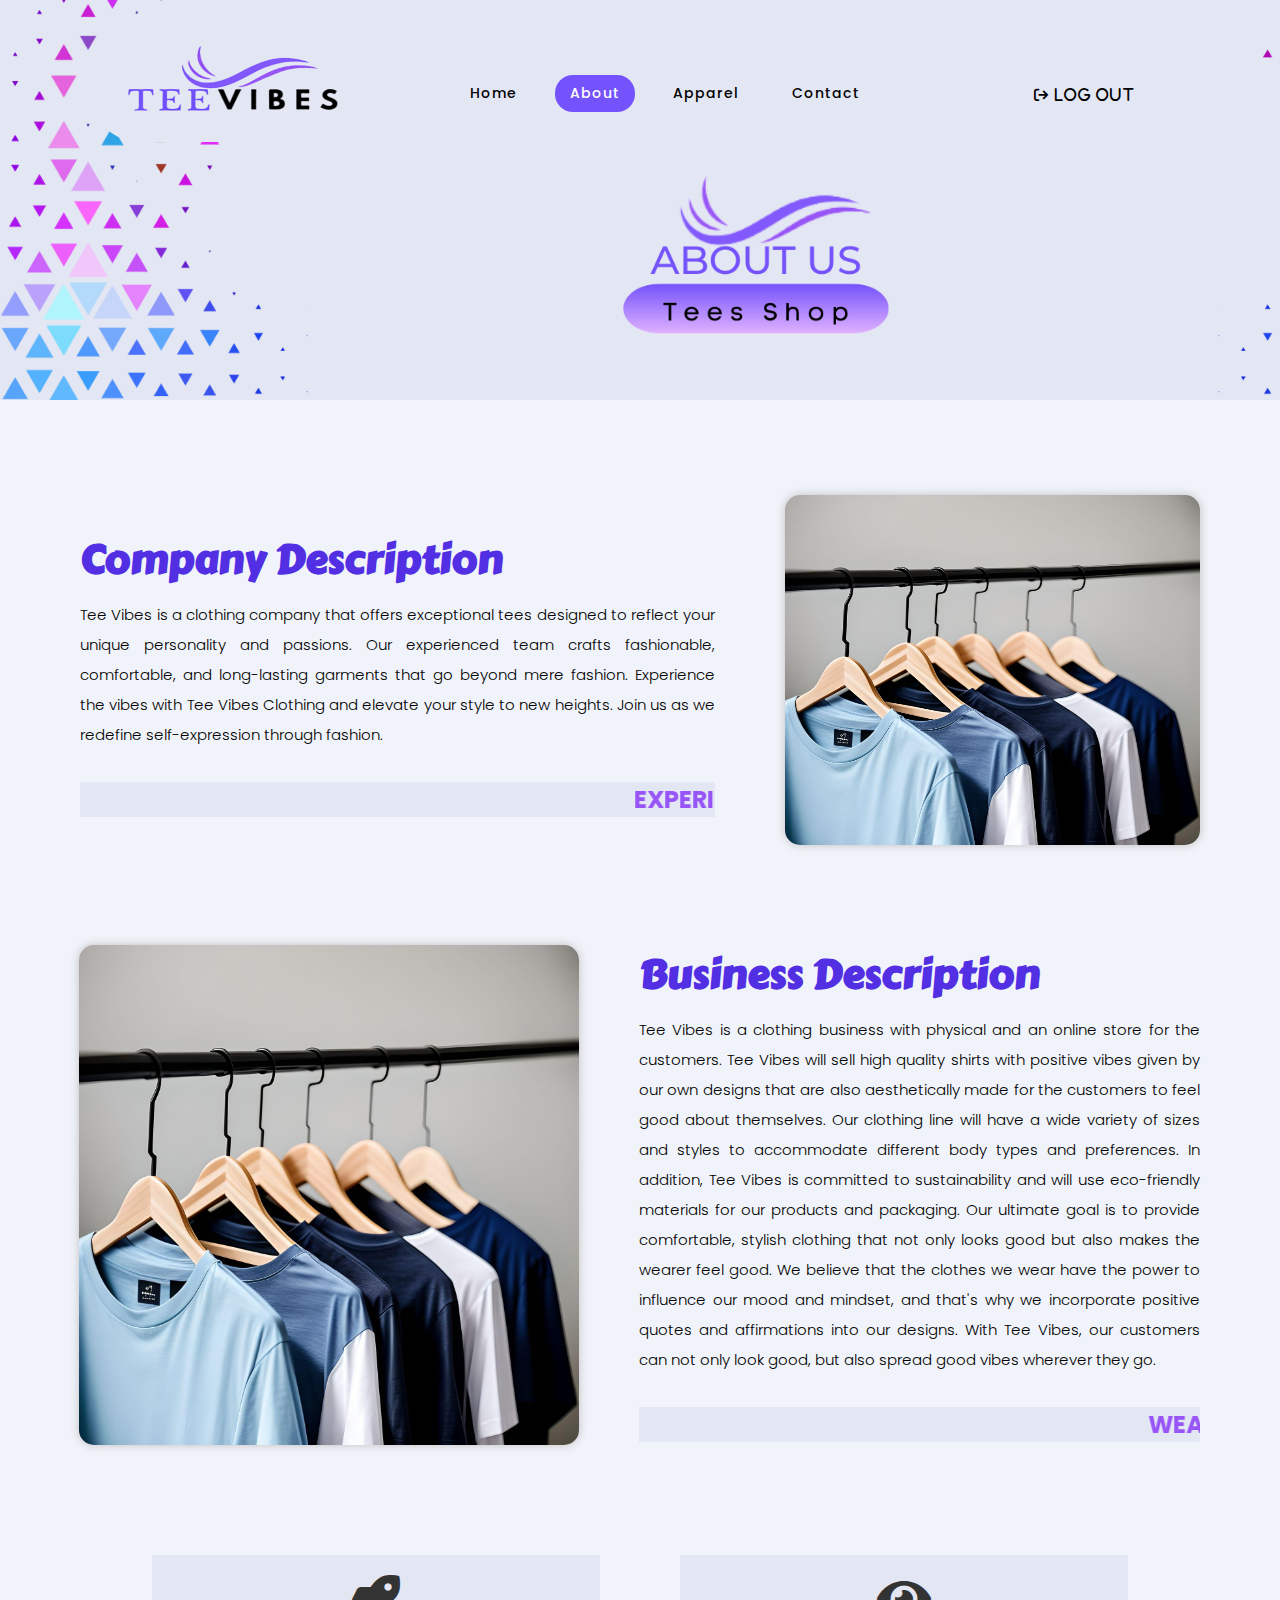
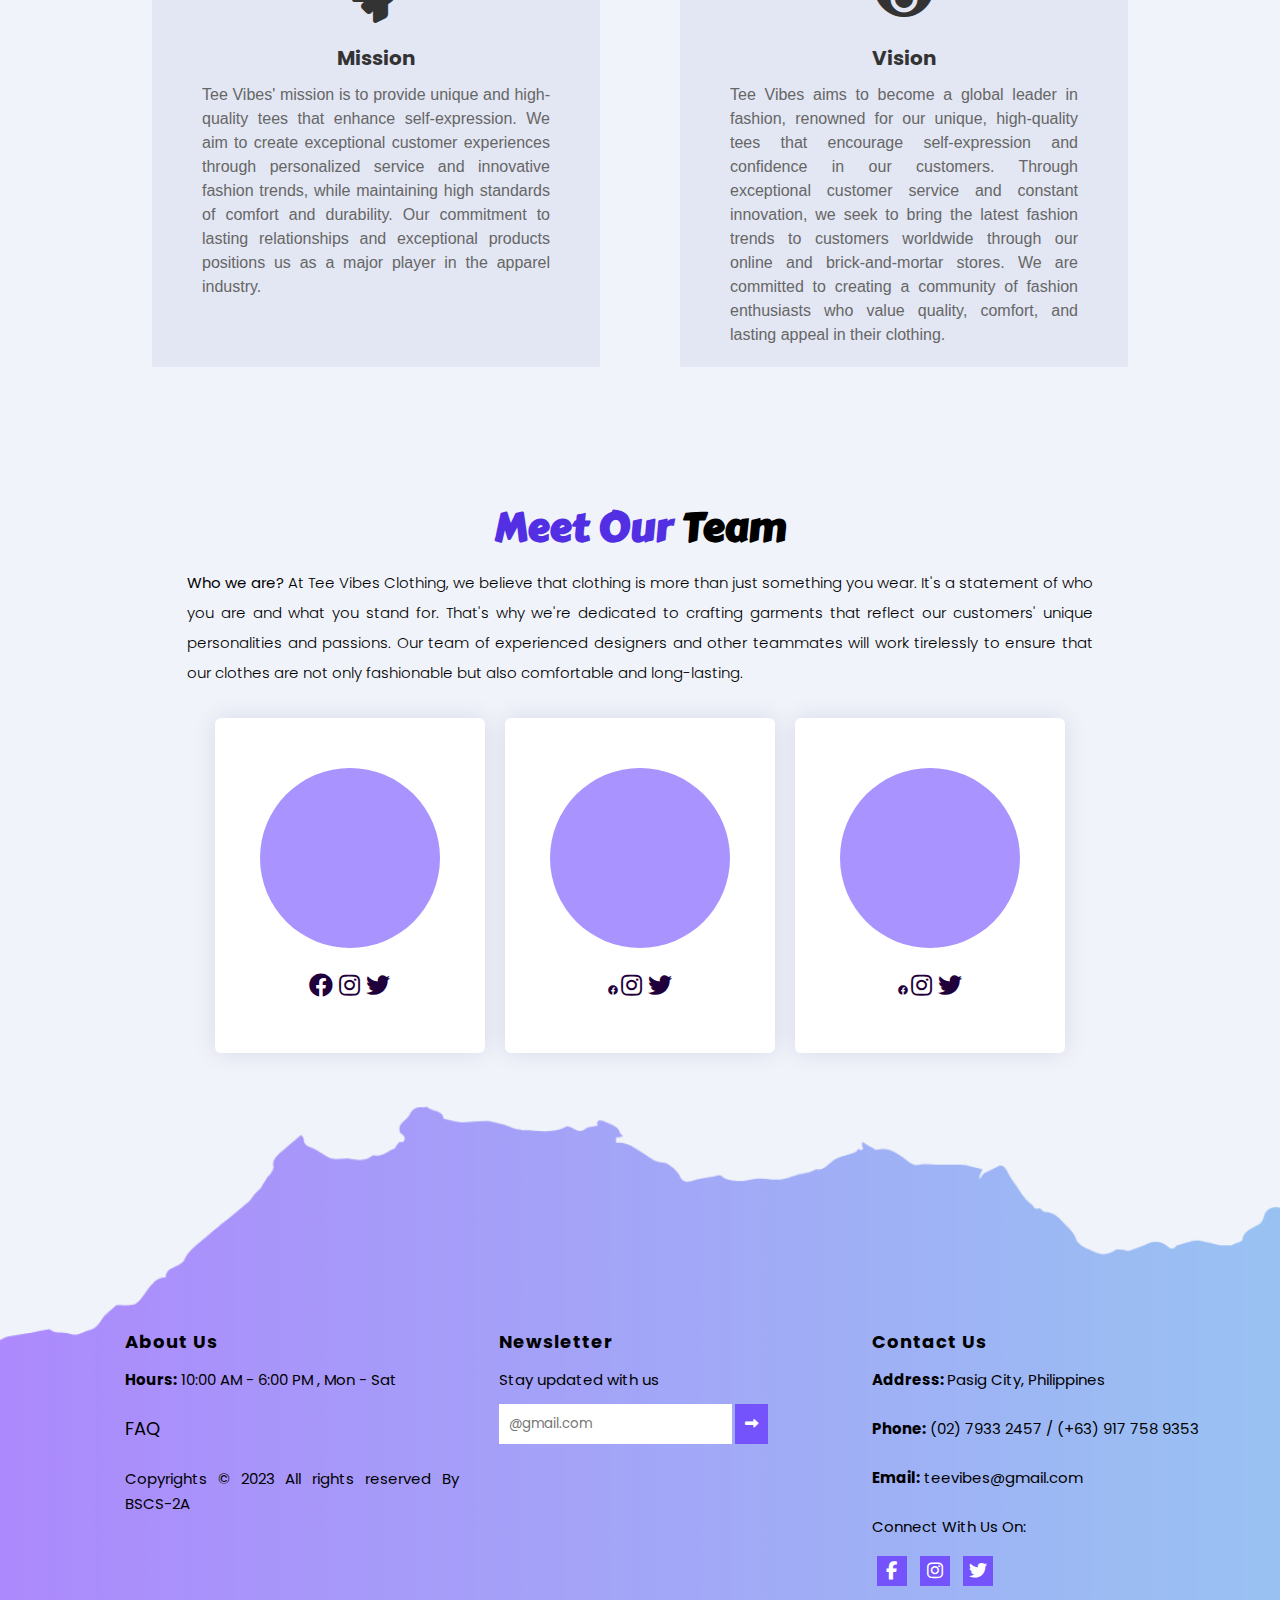
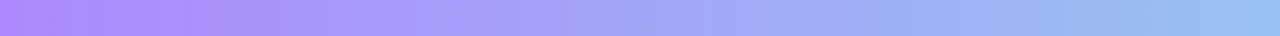
==== about.html @ a9b02f76 "Files Upload" ====
<!DOCTYPE html>
<html lang="en">
<head>
  <meta charset="UTF-8">
  <meta http-equiv="X-UA-Compatible" content="IE=edge">
  <meta name="viewport" content="width=device-width, initial-scale=1.0">
  <title>About Us</title>
  <link rel="stylesheet" href="./css/external.css">
  <!-- LINK FOR ICONS -->
  <link rel="stylesheet" href="https://cdnjs.cloudflare.com/ajax/libs/font-awesome/6.2.1/css/all.min.css" />
  <link rel="stylesheet" href="https://pro.fontawesome.com/releases/v5.10.0/css/all.css" />
</head>
<body>
  <!-- ***** Header Section Start ***** -->
  <header class="header-area header-sticky">
    <div class="container">
      <div class="row">
        <div class="col-12">
          <nav class="main-nav">
            
            <!-- Logo Start -->
            <a href="./Startup.html" class="logo">
              <img src="./images/logo.png" alt="">
            </a>
            <!-- Logo End -->
            
            <!-- Navigation Menu Start -->
            <ul class="nav">
              <div id="nav_center">
                <li class=><a href="./index.html">Home</a></li>
                <li><a href="./about.html" class="active">About</a></li>
                <li><a href="./apparel.html">Apparel</a></li>
                <li><a href="./contact.html">Contact</a></li>
              </div>
              <div class="nav_icons">
                <li><a href="./cart.html" class="fas fa-shopping-cart" style="font-size: 2em;"></a></li>
                <li><a href="./Startup.html" class="fas fa-sign-out" style="font-weight: bolder;"> Log Out</a></li>
              </div>
            </ul>   
            <!-- Navigation Menu End -->
          </nav>
        </div>
      </div>
    </div>  
  </header>
  <!-- ***** Header Section End ***** -->
  
  
  <!-- ***** Banner Start ***** -->
  <img src="./images/banner/banner1.png" class="image_banner">
  <!-- ***** Banner End ***** -->
  
  
  <!-- ***** Body Section Start ***** -->
  <!-- Company Description -->
  <section id="about-company" class="class_body">
    <img src="./images/about/about.jpg" alt="">
    <div>
      <h1>Company Description</h1>
      <p>Tee Vibes is a clothing company that offers exceptional tees designed to reflect your unique personality and passions. Our experienced team crafts fashionable,
        comfortable, and long-lasting garments that go beyond mere fashion. Experience the vibes with Tee Vibes Clothing and elevate your style to new heights. 
        Join us as we redefine self-expression through fashion.</p>
        <br><br>
        <marquee class="marquee-text">EXPERIENCE THE VIBES WITH OUR TEES</marquee>
      </div>
    </section>
    
    <!-- Business Description -->
    <section id="about-business" class="class_body">
      <img src="./images/about/about.jpg" alt="">
      <div>
        <h1>Business Description</h1>
        <p>Tee Vibes is a clothing business with physical and an online store for the customers. Tee Vibes will sell high quality shirts with positive vibes given 
          by our own designs that are also aesthetically made for the customers to feel good about themselves. Our clothing line will have a wide variety of 
          sizes and styles to accommodate different body types and preferences. In addition, Tee Vibes is committed to sustainability and will use eco-friendly 
          materials for our products and packaging. Our ultimate goal is to provide comfortable, stylish clothing that not only looks good but also makes the 
          wearer feel good. We believe that the clothes we wear have the power to influence our mood and mindset, and that's why we incorporate positive quotes 
          and affirmations into our designs. With Tee Vibes, our customers can not only look good, but also spread good vibes wherever they go.
        </p>
        <br><br>
        <marquee class="marquee-text">WEAR TEE VIBES, SPREAD GOOD VIBES</marquee>
      </div>
    </section>
    
    <!-- Mission and Vision -->
    <div class="service-container">
      <div class="service" onmouseover="hoverEffect(this)">
        <i class="fa fa-rocket"></i>
        <h3>Mission</h3>
        <p>Tee Vibes' mission is to provide unique and high-quality tees that enhance self-expression. We aim to create exceptional customer experiences through
          personalized service and innovative fashion trends, while maintaining high standards of comfort and durability. Our commitment to lasting relationships 
          and exceptional products positions us as a major player in the apparel industry.</p>
        </div>
        
        <div class="service" onmouseover="hoverEffect(this)">
          <i class="fa fa-eye"></i>
          <h3>Vision</h3>
          <p>Tee Vibes aims to become a global leader in fashion, renowned for our unique, high-quality tees that encourage self-expression and confidence in our 
            customers. Through exceptional customer service and constant innovation, we seek to bring the latest fashion trends to customers worldwide through our 
            online and brick-and-mortar stores. We are committed to creating a community of fashion enthusiasts who value quality, comfort, and lasting appeal 
            in their clothing.</p>
          </div>
        </div>
        
        <!-- Team Section -->
        <section class="team" id="team">
          <h1 class="heading"> Meet Our <span>Team</span></h1>
          <p class="heading-description"> <b>Who we are?</b> At Tee Vibes Clothing, we believe that clothing is more than just something you wear. It's a statement 
            of who you are and what you stand for. That's why we're dedicated to crafting garments that reflect our customers' unique personalities and passions.
            Our team of experienced designers and other teammates will work tirelessly to ensure that our clothes are not only fashionable but also comfortable 
            and long-lasting.</p>
            
            <section>
              <div class="row_team">
                <!-- Column 1-->
                <div class="column">
                  <div class="card">
                    <div class="img-container">
                      <!-- <img src="./images/about/pic-1.png" /> -->
                    </div>
                    <!-- <h3>Raven Fortin</h3> -->
                    <!-- <p>Founder</p> -->
                    <div class="icons">
                      <a href="" target="_blank">
                        <i class="fab fa-facebook"></i>
                      </a>
                      <a href="" target="_blank">
                        <i class="fab fa-instagram"></i>
                      </a>
                      <a href="" target="_blank">
                        <i class="fab fa-twitter"></i>
                      </a>
                    </div>
                  </div>
                </div>
                <!-- Column 2-->
                <div class="column">
                  <div class="card">
                    <div class="img-container">
                      <!-- <img src="./images/about/pic-2.png" /> -->
                    </div>
                    <!-- <h3>Harlene Fraga</h3> -->
                    <!-- <p>Designer</p> -->
                    <div class="icons">
                      <!-- <a href="https://www.facebook.com/profile.php?id=100086647054539" target="_blank"> -->
                        <i class="fab fa-facebook"></i>
                      </a>
                      <a href="#" target="_blank">
                        <i class="fab fa-instagram"></i>
                      </a>
                      <a href="#" target="_blank">
                        <i class="fab fa-twitter"></i>
                      </a>
                    </div>
                  </div>
                </div>
                <!-- Column 3-->
                <div class="column">
                  <div class="card">
                    <div class="img-container">
                      <!-- <img src="./images/about/pic-3.jpg" /> -->
                    </div>
                    <!-- <h3>Ritchmond Tajarros</h3> -->
                    <!-- <p>Developer</p> -->
                    <div class="icons">
                      <!-- <a href="https://www.facebook.com/RitchmondTajarros" target="_blank"> -->
                        <i class="fab fa-facebook"></i>
                      </a>
                      <a href="#" target="_blank">
                        <i class="fab fa-instagram"></i>
                      </a>
                      <a href="#" target="_blank">
                        <i class="fab fa-twitter"></i>
                      </a>
                    </div>
                  </div>
                </div>
              </div>
            </section>
          </section>
          <!-- ***** Body Section End ***** -->
          
          
          <!-- ***** Footer Section Start ***** -->
          <section class="footer">
            <div class="container">
              <div class="footer-box">
                <h3>About Us</h3>
                <p><strong>Hours:</strong> 10:00 AM - 6:00 PM , Mon - Sat</p>
                <p><a href="./FAQ.html">FAQ</a></p>
                <p>Copyrights &copy; 2023 All rights reserved By BSCS-2A</p>
              </div>
              
              <div class="footer-box">
                <h3>Newsletter</h3>
                <p>Stay updated with us</p>
                <form>
                  <input type="email" name="email" placeholder="@gmail.com" autocomplete="email">
                  <button type="submit"><i class="fa-solid fa-right-long"></i></button>
                </form>
              </div>
              
              <div class="footer-box">
                <h3>Contact Us</h3>
                <p><strong>Address: </strong> Pasig City, Philippines</p>
                <p><strong>Phone:</strong> (02) 7933 2457 / (+63) 917 758 9353</p>
                <p><strong>Email:</strong> teevibes@gmail.com</p>
                <p>Connect With Us On:</p>
                <div>
                  <a href="#"><i class="fa-brands fa-facebook-f"></i></a>
                  <a href="#"><i class="fa-brands fa-instagram"></i></a>
                  <a href="#"><i class="fa-brands fa-twitter"></i></a>
                </div>
                
              </div>
            </div>
          </section>
          <!-- ***** Footer Section End ***** -->
          

          <script src="./js/script.js"></script>   
        </body>
        </html>
---- css/external.css ----
@import url('https://fonts.googleapis.com/css2?family=Poppins&display=swap');
@import url('https://fonts.googleapis.com/css2?family=Carter+One&display=swap');
@import url('https://fonts.googleapis.com/css2?family=Give+You+Glory&display=swap');

/* 
---------------------------------------------
Global Style
--------------------------------------------- 
*/
* {
  font-family: 'Poppins', sans-serif;
  margin:0; padding:0;
  box-sizing: border-box;
  outline: none; border:none;
  text-decoration: none;
  transition:.2s linear;
}

html {
  font-size: 62.5%;
  overflow-x: hidden;
  scroll-padding-top: 7.5rem;
  scroll-behavior: smooth;
}

body {
  background: #F0F3FA;
}

section{
  padding:1rem 9%;
}

h1 { 
  font-size: 4rem;
  color: #532FE4;
  padding: 1rem 0;
  font-family: 'Carter One', cursive;
}

h2 {
  font-size: 2rem;
  color: black;
  letter-spacing: 1px;
  padding: 1rem 0;  
  font-family: 'Give You Glory', cursive;
}

p {
  font-size: 1.5rem;
  font-weight: 300;
  color: black;
  line-height: 2;
  text-align: justify;
}

.btn {
  margin: 3rem 0;
  cursor: pointer;
  color: black; 
  font-size: 1.4rem;
  font-weight: 500;
  border: 0.3rem solid #9754F6;
  background: transparent;
  transition: all linear 0.2s;
  display: inline-block;
  border-radius: 5rem;
  font-size: 1.8rem;
  padding:.9rem 3.5rem;
}

.btn:hover{
  background: #7453fc;
  color: white;
}

.image_banner {
  height: 400px;
}



/* 
---------------------------------------------
Log-In Page
--------------------------------------------- 
*/
.login_video {
  width: 100%;
  height: 100vh;
  background-image: linear-gradient(rgba(12,3,51,0.3),rgba(12,3,51,0.3));
  position: relative;
  display: flex;
  align-items: center;
  justify-content: center;
}

.login_container {
  text-align: center;
  margin-top: 100px;
  padding: 20px;
  background-color: rgba(255, 255, 255, 0.8);
  border-radius: 10px;
  max-width: 400px;
  width: 100%;
}

.login_container img {
  width: 300px; 
  height: auto; 
  margin-bottom: 20px; 
}

.login_container h1 {
  font-size: 20px;
  color: #000;
  font-weight: 1000;
  transition: 0.5s;
  margin-bottom: 30px;
  margin-top: -15px;
}

.login_container h1:hover {
  -webkit-text-stroke: 1px #000;
  color: transparent;
}

.login_container form {
  margin-top: 20px;
}

.login_container input {
  padding: 10px;
  margin: 10px 0;
  border-radius: 5px;
  border: none;
  outline: none;
  width: 100%;
}

.login_container label {
  font-size: 13px;
}

.login_container button {
  text-decoration: none;
  display: inline-block;
  color: #fff;
  font-size: 24px;
  background-color: #000;
  border: none;
  padding: 14px 70px;
  border-radius: 50px;
  margin-top: 20px;
  cursor: pointer;
}

.login_container button:hover {
  background-color: #9855f6;
}

.login_container .error-msg {
  color: red;
  margin-top: 10px;
  text-align: center;
}

.back-video {
  position: absolute;
  right: 0;
  bottom: 0;
  z-index: -1;
  width: 100%;
  height: 100%;
  object-fit: cover;
}

.password-wrapper {
  position: relative;
}

.password-wrapper input[type="password"] {
  padding-right: 35px;
}

.password-wrapper input[type="checkbox"] {
  position: absolute;
  right: 75px;
  top: 74%;
  transform: translateY(-50%);
  height: 18px;
  margin-right: 5px;
}



/* 
---------------------------------------------
Header Navigation Style
--------------------------------------------- 
*/
.container {
  min-width: 1100px;
  max-width: 520px;
  margin-left: auto;
  margin-right: auto;
}

/* when scroll */
.background-header {
  background-color: #E3E6F3 !important;
  height: 90px!important;
  position: fixed!important;
  top: 0!important;
  left: 0;
  right: 0;
  box-shadow: 0px 0px 10px rgba(0,0,0,0.15)!important;
  -webkit-transition: all .5s ease 0s;
  -moz-transition: all .5s ease 0s;
  -o-transition: all .5s ease 0s;
  transition: all .5s ease 0s;
}

.header-area {
  background-color: transparent;
  position: absolute;
  height: 70px;
  top: 30px;
  left: 0;
  right: 0;
  z-index: 100;
  -webkit-transition: all .5s ease 0s;
  -moz-transition: all .5s ease 0s;
  -o-transition: all .5s ease 0s;
  transition: all .5s ease 0s;
}

/* not yet scrolling */
.header-area .main-nav {
  min-height: 80px;
  display: flex;
  background-color: #E3E6F3;
  padding: 15px 30px;
  border-radius: 50px;
}

.background-header .main-nav {
  padding: 0px;
}

/* logo transition */
.header-area .main-nav .logo {
  flex-basis: 30%;
  -webkit-transition: all 0.3s ease 0s;
  -moz-transition: all 0.3s ease 0s;
  -o-transition: all 0.3s ease 0s;
  transition: all 0.3s ease 0s;
}

.header-area .main-nav .logo img {
  width: 223px;
  height: 70px;
}

.background-header .main-nav .logo {
  margin-top: 12px;
}

/* logo when scrolling */
.background-header .main-nav .logo img {
  width: 180px;
  margin-left: -140px;
}

.header-area .main-nav .nav {
  display: inline-flex;
  flex-basis: 70%;
  justify-content: flex-end;
  vertical-align: middle;
  text-align: right;
  margin-top: 15px;
  margin-right: 0px;
  -webkit-transition: all 0.3s ease 0s;
  -moz-transition: all 0.3s ease 0s;
  -o-transition: all 0.3s ease 0s;
  transition: all 0.3s ease 0s;
  position: relative;
  z-index: 999;
}

.header-area .main-nav .nav li {
  padding-left: 10px;
  padding-right: 10px;
  padding-top: 15px;
  display: inline-block;
}

.header-area .main-nav .nav li a {
  display: block;
  font-weight: 500;
  font-size: 14px;
  text-transform: capitalize;
  color: black;
  -webkit-transition: all 0.3s ease 0s;
  -moz-transition: all 0.3s ease 0s;
  -o-transition: all 0.3s ease 0s;
  transition: all 0.3s ease 0s;
  border: transparent;
  padding: 8px 15px;
  border-radius: 18px;
  letter-spacing: 1px;
  margin-bottom: 15px;
}

.header-area .nav_icons {
  margin-left: 50px;
}

.background-header #nav_center {
  margin-right: 170px;
}

.background-header  .nav_icons  {
  margin-right: -150px;
}

/* hover */
.header-area .main-nav .nav li:hover a,
.header-area .main-nav .nav li a.active {
  color: #fff;
  background-color: #7453fc;
}



/* 
---------------------------------------------
Hero Image Slider
--------------------------------------------- 
*/
.slider {
  position: relative;
  width: 100%; 
}

.myslide {
  height: 750px;
  display: none;
  overflow: hidden;
}

.prev, .next {
  position: absolute;
  top: 50%;
  transform: translate(0, -50%);
  font-size: 50px;
  padding: 15px;
  cursor: pointer;
  color: #7453fc;
  transition: 0.1s;
  user-select: none;
}

.prev:hover, .next:hover {
  color: black; 
}

/* position of next icon */
.next {
  right: 0;
}

.dotsbox {
  position: absolute;
  left: 50%;
  transform: translate(-50%);
  bottom: 20px;
  cursor: pointer;
}

.dot {
  display: inline-block;
  width: 15px;
  height: 15px;
  border: 3px solid black;
  border-radius: 50%;
  margin: 0 10px;
  cursor: pointer;
}

.active, .dot:hover {
  border-color: #7453fc;
}

/* Image Fade */
.fade {
  -webkit-animation-name: fade;
  -webkit-animation-duration: 1.5s;
  animation-name: fade;
  animation-duration: 1.5s;
}

/* Fade Time */
@-webkit-keyframes fade {
  from {opacity: 0.8}
  to {opacity: 1}
}

@keyframes fade {
  from {opacity: 0.8}
  to {opacity: 1}
}

/* Image Animation Style */
.imageslider {
  transform: scale(1.5, 1.5);
  -webkit-animation-name: zoomin;
  -webkit-animation-duration: 40s;
  animation-name: zoomin;
  animation-duration: 40s;
}

@-webkit-keyframes zoomin {
  from {transform: scale(1, 1);}
  to {transform: scale(1.5, 1.5);}
}

@keyframes zoomin {
  from {transform: scale(1, 1);}
  to {transform: scale(1.5, 1.5);}
}

.txt h1 {
  color: black; 
  font-size: 50px;
  margin-bottom: 20px;
}

.txt b {
  font-size: 80px;
  color: #7453fc;
  margin-bottom: 150px;
  padding-bottom: 150px;
  position: absolute;
}
.txt p {
  font-weight: bold;
  font-size: 20px;
  color: black;
}

/* Text Animation */
.txt {
  position: absolute;
  color: #fff;
  letter-spacing: 2px;
  line-height: 35px;
  top: 40%;
  left: 15%;
  -webkit-animation-name: posi;
  -webkit-animation-duration: 2s;
  animation-name: posi;
  animation-duration: 2s;
  z-index: 1;
}

/* Text Position */
@-webkit-keyframes posi {
  from {left: 25%;}
  to {left: 15%;}
}

@keyframes posi {
  from {left: 25%;}
  to {left: 15%;}
}



/* 
---------------------------------------------
About Section
--------------------------------------------- 
*/
/* Image Container */
.about .container_about {
  display: flex;
  justify-content: space-between;
  height: 450px;
  margin-left: -55px;
  margin-top: 100px;
}

/* Image */
.about .container_about .image {
  flex-basis: 50%;
  background: url(../images/about/about.jpg);
  background-size: cover;
  background-repeat: no-repeat;
  background-position: center;
  border-radius: 15px;
  box-shadow: 0px 0px 10px 0px rgb(195, 193, 193);
}

.about .container_about .about-content {
  flex-basis: 50%;
  margin-top: 50px;
  margin-right: -55px;
}



/* 
---------------------------------------------
Features Section
--------------------------------------------- 
*/
/* Container */
#feature {
  display: flex;
  align-items: center;
  justify-content: space-between;
  flex-wrap: wrap;
  margin-top: 50px;
}

/* Image Container */
#feature .fe-box {
  position: relative;
  width: 180px;
  height: 200px;
  text-align: center;
  padding: 25px 15px;
  border-radius: 4px;
  border: 1px solid #cce7d0;
  box-shadow: 20px 20px 34px rgba(0, 0, 0, .03);
  transition: 0.3s ease;
  margin: 15px 0;
  background-color: white;
  overflow: hidden;
  transform-origin: center; 
}

#feature .fe-box:hover {
  box-shadow: 40px 40px 54px rgba(70, 62, 221, 0.1);
  transform: scale(1.1); 
  z-index: 1;
}

#feature .fe-box img {
  width: 100%;
  margin-bottom: 10px;
  transition: transform 0.3s ease;
}

#feature .fe-box:hover img {
  transform: scale(1); 
}

#feature .fe-box h6 {
  font-size: small;
  display: inline-block;
  padding: 9px 8px 6px 8px;
  line-height: 1;
  border-radius: 4px;
  color: #7453fc;;
  background-color: #F1C4B4;
  transition: background-color 0.3s ease; 
}

#feature .fe-box:hover h6 {
  background-color: #F1C4B4; 
}

/* Features 2-6 h6 Background Color */
#feature .fe-box:nth-child(2) h6 {
  background-color: #d9f1f4;
}

#feature .fe-box:nth-child(3) h6 {
  background-color: #cdd4f8;
}

#feature .fe-box:nth-child(4) h6 {
  background-color: #fcbbf7;
}

#feature .fe-box:nth-child(5) h6 {
  background-color: #f8f2d9;
}

#feature .fe-box:nth-child(6) h6 {
  background-color: #f7e2cd;
}



/* 
---------------------------------------------
T-Shirt Showcase Section
--------------------------------------------- 
*/
.showcase_row {
  margin-top: 5%;
  display: flex;
  justify-content: space-between;  
}

.heading {
  width: 100%;
  margin: auto;
  text-align: center;
  padding-top: 50px;
}

.heading p {
  text-align: center;
}

.showcase-col {
  flex-basis: 32%;
  border-radius: 10px;
  margin-bottom: 130px;
  margin-top: -30px;
  position: relative;
  overflow: hidden;
}

.showcase-col img {
  width: 100%;
}

.layer {
  background: transparent;
  height: 100%;
  width: 100%;
  top: 0;
  left: 0;
  position: absolute;
  transition: .5s;
}

.layer:hover {
  background: rgba(116, 83, 252, 0.7);
}

.layer h3 {
  width: 100%;
  font-weight: 500;
  color: #fff;
  font-size: 26px;
  bottom: 0;
  left: 50%;
  transform: translateX(-50%);
  position: absolute;
  opacity: 0;
  transition: .5s;
}

.layer:hover h3 { 
  bottom: 49%;
  opacity: 1;
}



/* 
---------------------------------------------
Body Banner Section
--------------------------------------------- 
*/
.banner {
  position: relative;
  background-color: #E3E6F3;
  height: 510px;
  margin-top: 7px;
  margin-bottom: 50px;
}

.banner .right img {
  position: absolute;
  bottom: 0;
  right: 11%;
  width: 75rem;
}

.banner .left {
  margin-top: 150px;
}

.banner .trend,
.banner p {
  display: block;
  font-size: 2rem;
  font-weight: 300;
  margin-bottom: 5.5rem;
  margin-left: 19rem;
  color: black;
}

.banner h1 {
  font-size: 5.4rem;
  color: #7453fc;
  margin-top: 8.5rem;
  margin-left: 20rem;
}

.banner .btn {
  display: inline-block;
  margin-top: -2rem;
  margin-left: 35rem;
}

.banner .color {
  color: black;
  font-weight: bold ;
}



/* 
---------------------------------------------
Featured Product Section
--------------------------------------------- 
*/
/* Featured Text */
.heading span {
  color: black;
  font-family: 'Carter One', cursive;
}

.featured .box-container {
  display: flex;
  flex-wrap: wrap;
  gap: 1.5rem;
}

/* Featured Product Container */
.featured .box-container .box {
  flex: 1 1 27rem;
  background: white;
  border: .1rem solid blue;
  border-radius: .5rem;
  padding: 1rem;
}

.featured .box-container .box .content::before {
  content: "";
  position: absolute;
  top: 0;
  left: 0;
  width: 100%;
  border-top: 0.1rem solid rgba(0, 0, 0, 0.3);
}

.featured .box-container .box .image-container {
  display: flex;
  gap: 1.5rem;
  align-items: center;
  padding: 1rem;
}

.featured .box-container .box .image-container .small-image {
  width: 20%;
}

.featured .box-container .box .image-container .big-image {
  width: 80%;
}

/* Small Image Container */
.featured .box-container .box .image-container .small-image img {
  width: 100%;
  padding: .5rem;
  margin-bottom: 1rem;
  border:.1rem solid rgba(0,0,0,.3);
  cursor: pointer;
}

.featured .box-container .box .image-container .big-image img {
  width: 100%;
}

/* Line Between Image and Content */
.featured .box-container .box .content {
  position: relative;
  padding: 1rem;
  border-top: .1rem solid rgba(0, 0, 0, 0.3);
}

.featured .box-container .box .content h3 {
  font-size: 2.5rem;
  color: black;
  font-weight: bold;
}

.featured .box-container .box .content .stars {
  padding: .5rem 0;
}

.featured .box-container .box .content .stars i {
  font-size: 1.5rem;
  color: red;
}

/* Reviews Text */
.featured .box-container .box .content .stars span {
  font-size: 1.5rem;
  color: black;
  font-weight: 300;
}

/* Content Text */
.featured .box-container .box .content p {
  color: black;
  font-size: 1.5rem;
  padding: .5rem 0;
}

/* Price Discount */
.featured .box-container .box .content .price {
  color: black;
  font-size: 2.5rem;
  padding: .5rem 0;
  font-weight: bolder;
}

/* Price Original */
.featured .box-container .box .content .price span {
  color: black;
  font-size: 1.5rem;
  text-decoration: line-through;
  font-weight: 300;
}



/* 
---------------------------------------------
Sources Section
--------------------------------------------- 
*/
.grid {
  display: grid;
}

.brand {
  margin-top: 10px;
  padding-top: 50px;
  padding-bottom: 50px;
  height: 300px;
}

.brand .grid {
  grid-template-columns: repeat(5, 1fr);
  gap: 50px;
}

.brand img {
  width: 100%;
  height: 100%;
  transition: 0.5s;
}

.brand img:hover {
  transform: scale(1.1);
}



/* 
---------------------------------------------
Footer Section
--------------------------------------------- 
*/
.footer {
  width: 100%;
  height: auto;
  background: url(../images/footer.png);
  background-size: cover;
  background-repeat: no-repeat;
  padding-top: 20rem;
}

.footer .container {
  display: grid;
  grid-template-columns: repeat(auto-fit, minmax(30rem, 1fr));
  gap: 2rem;
  padding: 2.5rem 0;
}

.footer .container .footer-box {
  padding: 1rem;
}

.footer .container .footer-box h3 {
  color: black;
  font-size: 1.8rem;
  letter-spacing: 0.1rem;
}

.footer .container .footer-box p {
  color: black;
  font-size: 1.5rem;
  line-height: 2.5rem;
  font-weight: 400;
  padding: 1.2rem 0;
}

.footer .container .footer-box form input {
  width: 70%;
  padding: 1rem;
  text-transform: lowercase;
}

.footer .container .footer-box p a {
  color: black;
  font-family: 'Poppins', sans-serif;
  font-size: 18px;
}

.footer .container .footer-box form button {
  background: #7453FC;
  color: white;
  padding: 1rem;
  cursor: pointer;
}

.footer .container .footer-box div a {
  margin: 0.5rem;
  color: white;
  display: inline-block;
  width: 3rem;
  height: 3rem;
  line-height: 3rem;
  text-align: center;
  background: #7453FC;
  font-size: large;
}



/* 
---------------------------------------------
About Page
--------------------------------------------- 
*/
.class_body {
  display: flex;
  align-items: center;
  padding: 40px 80px;
  margin-top: 50px;
}

.class_body img {
  width: 160%;
  height: 350px;
  margin-left: 30px;
  order: 2; 
  background-size: cover;
  border-radius: 15px;
  box-shadow: 0px 0px 10px 0px rgb(195, 193, 193);
}

#about-business img {
  width: 400%;
  height: 500px;
  order: 1; 
  margin-right: 60px;
  margin-left: -1px;
  margin-bottom: 120px;
  margin-top: -30px;
}

#about-company div {
  margin-right: 40px;
  order: 1; 
}

#about-business div {
  order: 2; 
  margin-top: -160px;
}

.marquee-text {
  font-size: 24px; 
  background-color: #E3E6F3;
  color: #9754F6;
  animation-iteration-count: infinite;
  animation-duration: 5s;
  width: 100%;
  font-weight: bold;
}

/* Mission and Vision */
.service-container {
  display: flex;
  justify-content: center;
  position: relative;
  overflow: hidden;
  margin-top: -50px;
  margin-bottom: 15px;
}

.service {
  flex-basis: 35%;
  margin: 0 40px; 
  padding: 20px 50px;
  background-color: #E3E6F3;
  text-align: center;
  position: relative;
  transition: transform 0.3s ease;
}

.service:hover {
  transform: translateY(-10px);
  box-shadow: 0 10px 20px rgba(0, 0, 0, 0.1);
}

.service:before {
  content: '';
  position: absolute;
  top: 100%;
  left: 50%;
  transform: translateX(-50%);
  width: 100%; 
  height: 100%;
  background-color: #9754F6;
  z-index: -1;
  transition: opacity 0.3s ease;
  opacity: 0;
}

.service:hover:before {
  opacity: 0.7;
}

.service i {
  font-size: 48px;
  color: #333;
  margin-bottom: 20px;
  transition: transform 0.5s ease;
}

.service:hover i {
  transform: rotate(360deg);
}

.service h3 {
  font-size: 20px;
  color: #333;
  margin-bottom: 10px;
}

.service p {
  font-size: 16px;
  font-family: Verdana,Tahoma, sans-serif;
  color: #666;
  line-height: 1.5;
}

.service-container:hover .service:not(:hover):before {
  opacity: 0.4;
}

.service-container:hover .service:not(:hover):before:first-child {
  transform: scaleX(0.8);
}

.service-container:hover .service:not(:hover):before:last-child {
  transform: scaleX(0.6);
}

/* Team */
#team {
  margin-left: 87px;
  margin-right: 87px;
  margin-top: 70px;
}

#team p {
  margin-left: 90px;
  margin-right: 90px;
}

.row_team {
  display: flex;
  flex-wrap: wrap;
  padding: 2em 1em;
  text-align: center;
}
.column {
  width: 50%;
  padding: 0.5em 0;
}

.card {
  box-shadow: 0 0 2.4em rgba(25, 0, 58, 0.1);
  padding: 3.5em 1em;
  border-radius: 0.6em;
  color: #1f003b; 
  transition: 0.3s;
  background-color: #ffffff;
}
.card .img-container {
  width: 18em;
  height: 18em;
  background-color: #a993ff;
  padding: 0.5em;
  border-radius: 50%;
  margin: 0 auto 2em auto;
}
.card img {
  width: 100%;
  border-radius: 50%;
}
.card h3 {
  font-weight: 500;
  font-size: 25px;
  color: inherit;
}
.card p {
  font-weight: 300;
  text-transform: uppercase;
  margin: 0.5em 0 2em 0;
  letter-spacing: 2px;
  color: inherit;
  text-align: center;
}

.card a {
  text-decoration: none;
  color: inherit;
  font-size: 2.4em;
}

.card:hover {
  background: linear-gradient(#6045ea, #8567f7);
  color: #ffffff;
}

.card:hover .img-container {
  transform: scale(1.15);
}

@media screen and (min-width: 768px) {
  .team {
    padding: 1em 7em;
  }
}

@media screen and (min-width: 992px) {
  .team{
    padding: 1em;
  }
  .card {
    padding: 5em 1em;
  }
  .column {
    flex: 0 0 33.33%;
    max-width: 33.33%;
    padding: 0 1em;
  }
}



/* 
---------------------------------------------
Apparel Page
--------------------------------------------- 
*/
#pagination {
  text-align: center;
}

#pagination a {
  text-decoration: none;
  background: #9754F6;
  padding: 15px 20px;
  border-radius: 4px;
  color: #fff;
  font-weight: 600;
}

#pagination a:hover {
  text-decoration: none;
  background: #7453FC;
  padding: 15px 20px;
  border-radius: 4px;
  color: #fff;
  font-weight: 600;
}

#pagination a i {
  font-size: 16px;
  font-weight: 600;
}

.section-p1 {
  padding: 40px 80px;
}

#product1 {
  text-align: center;
}

#product1 .pro-container {
  display: flex;
  flex-wrap: wrap;
  justify-content: space-between;
  padding-top: 20px;
}

#product1 .pro {
  width: 23%;
  height: 10%;
  min-width: 250px;
  padding: 10px 12px;
  border-radius: 25px;
  transition: .2s;
  position: relative;
  margin: 15px 0;
  display: flex;
  flex-direction: column;
  align-items: center;
}

#product1 .pro:hover {
  box-shadow: 20px 20px 30px rgba(0, 0, 0, 0.06);
}

#product1 .pro img {
  width: 100%;
  border-radius: 20px;
  cursor: pointer;
}

#product1 .pro:hover img {
  width: 100%;
  border-radius: 20px;
  opacity: 0.7;
  cursor: pointer;
}

#product1 .pro .des {
  text-align: center;
  padding: 10px 0;
}

#product1 .pro .des h5 {
  padding-top: 7px;
  color: #1a1a1a;
  font-size: 19px;
  transition: 0.2s;
}

#product1 .pro:hover .des h5 {
  color: #7453fc;
}

#product1 .pro .des i {
  color: rgb(240, 177, 18);
  font-size: 12px;
}

#product1 .pro .des h4 {
  padding-top: 7px;
  font-size: 18px;
  font-weight: bold;
  color: black;
}

#product1 .pro .des span {
  padding-top:  7px;
  font-size: 15px;
  color: black;
  font-weight: 100;
  text-decoration: line-through;
}

#product1 .pro .buy-btn {
  cursor: pointer;
  color: black; 
  font-size: 1.4rem;
  font-weight: bold;
  border: 0.3rem solid #7453fc;
  display: inline-block;
  border-radius: 5rem;
  font-size: 1.3rem;
  padding:.9rem 1.5rem;
  transform: translateY(20px);
  opacity: 0;
  transition: 0.3s all;
  margin-top: 20px;
  background: transparent;
}

#product1 .pro:hover .buy-btn {
  transform: translateY(0);
  width: 125px;
  border-radius: 20px;
  opacity: 0.7;
}

#product1 .buy-btn:hover {
  color: white;
  background: #7453fc;
}

.buy-btn {
  width: 125px; 
}



/* 
---------------------------------------------
Product Details Page
--------------------------------------------- 
*/
#prodetails {
  display: flex;
  margin-top: 80px;
}

#prodetails .single-pro-image {
  width: 40%;
  margin-right: 50px;
}

.small-img-group {
  display: flex;
  justify-content: space-between;
}

.small-img-col {
  flex-basis: 24%;
  cursor: pointer;
}

#prodetails .single-pro-details {
  width: 50%;
  padding-bottom: 60px;
}

#prodetails .single-pro-details h2 {
  font-size: 26px;
  font-family: 'Poppins', sans-serif;
  color: #532FE4;
}

#prodetails .single-pro-details h3 {
  font-size: 30px;
  font-family: 'Give You Glory', cursive;
}

#prodetails .single-pro-details h4 {
  font-size: 20px;
  font-family: 'Poppins', sans-serif;
  margin-bottom: 18px;
}

#prodetails .single-pro-details p {
  font-size: 16px;
  font-family: 'Poppins', sans-serif;
  margin-bottom: 15px;
}

#prodetails .single-pro-details .input-select-container {
  display: flex;
  align-items: center;
  margin-bottom: 30px;
}

#prodetails .single-pro-details select {
  width: 150px;
  padding: 5px 10px;
  margin-right: 10px;
  border: 1px solid black;
}

#prodetails .single-pro-details input {
  width: 50px;
  height: 47px;
  padding-left: 10px;
  font-size: 16px;
  border: 1px solid black;
}

#prodetails .single-pro-details input:focus {
  outline: none;
}

#prodetails .single-pro-details span {
  line-height: 25px;
  font-family: 'Poppins', sans-serif;
  font-size: 13px;
  font-weight: lighter;
}

.product-detail ul li {
  margin: 0;
  list-style: none;
  background: url(/images/checked.png) left center no-repeat;
  background-size: 18px;
  padding-left: 2.7rem;
  margin: 0.4rem 0;
  font-weight: 600;
  opacity: 0.9;
  font-size: 13px;
}

#prodetails .single-pro-details button {
  margin: 3rem 0;
  cursor: pointer;
  color: white; 
  font-size: 1.4rem;
  font-weight: 500;
  background: #7453fc;
  transition: all linear 0.2s;
  display: inline-block;
  border-radius: 5rem;
  font-size: 1.8rem;
  padding:.9rem 3.5rem;
}

#prodetails .single-pro-details button:hover {
  color: black;
  background: transparent;
  border: 0.3rem solid #9754F6  ;
}



/* 
---------------------------------------------
Contact Page
--------------------------------------------- 
*/
.campus_row {
  margin-top: 5%;
  display: flex;
  justify-content: space-between;  
}

.location {
  width: 80%;
  margin: auto;
  padding: 80px 0;
}
.location iframe {
  width: 100%;
}

.contact-us {
  width: 80%;
  margin: auto;
}
.contact-col {
  flex-basis: 48%;
  margin-bottom: 30px;
}

.contact-col div {
  display: flex;
  align-items: center;
  margin-bottom: 40px;
}

.contact-col div .fa {
  font-size: 28px;
  color: #9754F6;
  margin: 10px;
  margin-right: 30px;
}

.contact-col div p {
  padding: 0;
}
.contact-col div h5 {
  font-size: 20px;
  margin-bottom: 5px;
  color: #555;
  font-weight: 400;
  
}
.contact-col input, .contact-col textarea {
  width: 100%;
  padding: 15px;
  margin-bottom: 17px;
  outline: none;
  border: 1px solid #ccc;
}

.footer-link {
  text-decoration: none;
  color: #777;
}



/* 
---------------------------------------------
Cart Page
--------------------------------------------- 
*/
#cart {
  overflow-x: auto;
}

.table-container {
  max-height: 400px;
  overflow-y: scroll;
  scrollbar-color: #a298cb transparent;
}

.table-container::-webkit-scrollbar {
  width: 12px; 
}

.table-container::-webkit-scrollbar-track {
  background-color: transparent;
}

.table-container::-webkit-scrollbar-thumb {
  background-color: black;
  border-radius: 8px;
}

#cartItemsContainer thead {
  position: sticky;
  top: 0;
  background-color: #9855f6;
  z-index: 1;
}

#cart table {
  width: 100%;
  border-collapse: collapse;
  table-layout: fixed;
  white-space: nowrap;
}

#cart table img {
  width: 70px;
}

#cart table thead {
  border: 1px solid #7453fc;
  background: #9855f6;
}

#cart table thead td {
  font-weight: 700;
  text-transform: uppercase;
  font-size: 17px;
  padding: 18px 0;
  color: white;
  border: none;
}

#cart table td {
  border: 1px solid #7453fc;
  text-align: center;
}

#cart table td:nth-child(1),
#cart table td:nth-child(2) {
  width: 100px;
  text-align: center;
}

#cart table td:nth-child(3) {
  width: 150px;
  text-align: center;
}

#cart table td:nth-child(4) {
  width: 250px;
  text-align: center;
  white-space: normal;
  padding-left: 15px;
  padding-right: 15px;
}

#cart table td:nth-child(5),
#cart table td:nth-child(6),
#cart table td:nth-child(7) {
  width: 150px;
  text-align: center;
}

#cart table td:nth-child(5) input {
  width: 70px;
  padding: 10px 5px 10px 15px;
}

#cart table tbody tr td {
  padding-top: 15px;
}

#cart table tbody td {
  font-size: 13px;
}

#cart-add {
  display: flex;
  flex-wrap: wrap;
  justify-content: space-between;
}

.quantity-input {
  width: 50px;
  height: 30px;
  padding-left: 10px;
  font-size: 15px;
  border: 1px solid black;
}

#subtotal h3 {
  padding-bottom: 15px;
  padding-top: 50px;
  text-align: center;
  font-family: 'Poppins', sans-serif;
  font-size: 25px;
  color: #532FE4;
}

#subtotal button {
  margin: 3rem 0;
  cursor: pointer;
  color: black; 
  font-size: 1.4rem;
  font-weight: 500;
  border: 0.3rem solid #7453fc;
  transition: all linear 0.2s;
  display: inline-block;
  border-radius: 5rem;
  font-size: 1.8rem;
  padding:.9rem 3.5rem;
  background: #7453fc;
  color: white;
}

#subtotal button:hover {
  color: black;
  background: transparent
}

#subtotal {
  width: 400px;
  height: 400px;
  border-radius: 8px;
  margin-right: 210px;
  margin-top: 25px;
  padding: 40px;
  box-shadow: 0 0 0 1px rgba(0, 0, 0, 0.1),
  0 5px 12px -2px rgba(0, 0, 0, 0.1),
  0 18px 36px -6px rgba(0, 0, 0, 0.1); 
}

#subtotal table {
  border-collapse: collapse;
  width: 100%;
  margin-bottom: 20px;
}

#subtotal table td {
  width: 50%;
  border: 1px solid #e2e9e1;
  padding: 10px;
  font-size: 13px;
}

/* Payment method */
.payment_container{
  width: 400px;
  border-radius: 8px;
  margin-left: 210px;
  padding: 40px;
  box-shadow: 0 0 0 1px rgba(0, 0, 0, 0.1),
  0 5px 12px -2px rgba(0, 0, 0, 0.1),
  0 18px 36px -6px rgba(0, 0, 0, 0.1);
}

.payment_container .title{
  font-size: 20px;
  font-family: Arial, Helvetica, sans-serif;
}

.payment_container form input{
  display: none;
}

.payment_container form .category{
  margin-top: 10px;
  padding-top: 20px;
  display: grid;
  grid-template-columns: repeat(2, 1fr);
  grid-gap: 15px;
}

.category label{
  height: 145px;
  padding: 20px;
  box-shadow: 0px 0px 0px 1px rgba(0, 0, 0, 0.2);
  display: flex;
  justify-content: center;
  align-items: center;
  cursor: pointer;
  border-radius: 5px;
  position: relative;
}

#visa:checked ~ .category .visaMethod,
#mastercard:checked ~ .category .mastercardMethod,
#paypal:checked ~ .category .paypalMethod,
#GCash:checked ~ .category .GCashMethod{
  box-shadow: 0px 0px 0px 1px #6064b6;
}


#visa:checked ~ .category .visaMethod .check,
#mastercard:checked ~ .category .mastercardMethod .check,
#paypal:checked ~ .category .paypalMethod .check,
#GCash:checked ~ .category .GCashMethod .check{
  display: block;
}

label .imgName{
  display: flex;
  justify-content: center;
  align-items: center;
  flex-wrap: wrap;
  flex-direction: column;
  gap: 10px;
}

.imgName span{
  font-family: 'Poppins', sans-serif;
  font-size: 15px;
  position: absolute;
  top: 72%;
  transform: translateY(-72%);
}

.imgName .imgContainer{
  width: 50px;
  display: flex;
  justify-content: center;
  align-items: center;
  
  position: absolute;
  top: 35%;
  transform: translateY(-35%);
}

.visa img{
  width: 80px;
}

.mastercard img{
  width: 65px;
}

.paypal img{
  width: 80px;
}

.GCash img{
  width: 50px;
}

.check{
  display: none;
  position: absolute;
  top: -4px;
  right: -4px;
}

.check i{
  font-size: 18px;
}

/* deliver */
.deliver .box-container{
  display: flex;
  flex-wrap: wrap;
  gap: 6rem;
  align-items: center;
  justify-content: center;
  margin-top: 60px;
  margin-bottom: 60px;
}

.deliver .box-container .box{
  position: relative;
}

.deliver .box-container .box .image{
  flex: 1 1 40rem;
}

.deliver .box-container .box:hover .image .front-img{
  opacity: 0;
}

.deliver .box-container .box .image .rear-img{
  position: absolute;
  top: 0; left: 0;
  z-index: -1;
  align-items: center;
  transition: opacity 0.4s linear;
  opacity: 0;
}

.deliver .box-container .box:hover .image .rear-img{
  opacity: 1;
  z-index: 0;
}

.deliver .box-container .box .content{
  flex: 1 1 40rem;
  text-align: center;
}

.deliver .box-container .box .content h3{
  font-size: 2.2rem;
  color: var(--primary);
  font-weight: 400;
  margin-bottom: .5rem;
}

.deliver .box-container .box .content h2{
  font-size: 2.5rem;
  font-weight: 700;
  margin-bottom: .5rem;
}

.deliver .box-container .box .content p{
  font-size: 1.2rem;
  line-height: 1
  .3;
}


/* 
---------------------------------------------
Checkout Page
--------------------------------------------- 
*/
.checkout_container {
  max-width: 800px;
  margin: 40px auto;
  padding: 20px;
  background-color: #ffffff;
  box-shadow: 0 2px 4px rgba(0, 0, 0, 0.1);
  margin-top: 250px;
  margin-bottom: 200px;
}

.checkout_container h1 {
  text-align: center;
  font-size: 28px;
  margin-bottom: 20px;
  text-transform: uppercase;
  letter-spacing: 2px;
  color: #532FE4;
}

form {
  max-width: 500px;
  margin: 0 auto;
}

.form-group {
  margin-bottom: 20px;
}

.form-group label {
  display: block;
  margin-bottom: 5px;
  color: #333333;
  font-weight: bold;
  text-transform: uppercase;
  letter-spacing: 1px;
  font-size: 12px;
}

.form-group input {
  width: 100%;
  padding: 10px;
  border: 1px solid #dddddd;
  border-radius: 3px;
  transition: border-color 0.3s ease-in-out;
}

.form-group input:hover,
.form-group input:focus {
  border-color: black;
}

.form-group input[type="submit"] {
  background-color: transparent;
  color: black;
  cursor: pointer;
  transition: background-color 0.3s ease-in-out;
  border: 2px solid #7453fc;
  font-weight: bold;
}

.form-group input[type="submit"]:hover {
  background-color: #7453fc;
  color: white;
}

@keyframes slide-up {
  0% {
    opacity: 0;
    transform: translateY(20px);
  }
  100% {
    opacity: 1;
    transform: translateY(0);
  }
}

.animated-text {
  animation: slide-up 0.5s ease-in-out;
}

.overlay {
  position: fixed;
  top: 0;
  left: 0;
  width: 100%;
  height: 100%;
  background-color: rgba(0, 0, 0, 0.5);
  display: flex;
  align-items: center;
  justify-content: center;
  opacity: 0;
  visibility: hidden;
  transition: opacity 0.3s ease-in-out, visibility 0.3s ease-in-out;
}

.message {
  position: relative;
  padding: 20px;
  background-color: #ffffff;
  box-shadow: 0 2px 4px rgba(0, 0, 0, 0.1);
  text-align: center;
  animation: slide-up 0.5s ease-in-out;
}

.overlay.active {
  opacity: 1;
  visibility: visible;
}

.close-icon {
  position: absolute;
  bottom: 85px;
  left: 260px;
  font-size: 30px;
  cursor: pointer;
}

.close-icon:hover {
  color: #9855f6; 
}



/* 
---------------------------------------------
FAQ Page
--------------------------------------------- 
*/
.FAQ_container {
  max-width: 800px;
  margin: 40px auto;
  padding: 20px;
  background-color: #ffffff;
  box-shadow: 0 2px 4px rgba(0, 0, 0, 0.1);
  margin-top: 250px;
  margin-bottom: 150px;
}

.FAQ_container h1 {
  text-align: center;
  color: #532FE4;
  font-size: 28px;
  margin-bottom: 20px;
  text-transform: uppercase;
  letter-spacing: 2px;
}

.question {
  margin-bottom: 10px;
  padding-left: 30px;
}

.answer {
  margin-bottom: 20px;
  padding-left: 70px;
}

.answer:before {
  content: '\2022';
  color: #ff5c5c;
  display: inline-block;
  width: 1em;
  margin-left: -1em;
}

.answer span {
  display: inline-block;
  vertical-align: top;
}

.faq-list {
  list-style: none;
  padding: 0;
  margin: 0;
}

.faq-list li {
  padding-bottom: 10px;
  font-size: 15px;
}

.faq-list li:hover {
  cursor: pointer;
  color: #ff5c5c;
}

.faq-list li .answer {
  max-height: 0;
  overflow: hidden;
  transition: max-height 0.3s ease-out;
}

.faq-list li.active .answer {
  max-height: 500px;
  transition: max-height 0.3s ease-in;
  margin-right: 5.5em;
}

.faq-list li.active .question:before {
  transform: rotate(45deg);
  font-size: 25px;
}

.faq-list li .question:before {
  content: '+';
  color: #333333;
  display: inline-block;
  width: 20px;
  margin-right: 0.5em;
  text-align: center;
  transition: transform 0.3s ease-in-out;
  font-size: 25px;
}

@keyframes fade-in {
  0% {
    opacity: 0;
    transform: translateY(20px);
  }
  100% {
    opacity: 1;
    transform: translateY(0);
  }
}

.animated-text {
  animation: fade-in 0.8s ease-in-out;
  display: inline-block;
  color: #ff5c5c;
}



/*=============== SCROLL BAR ===============*/
::-webkit-scrollbar {
  width: 1.5rem;
  background: hsl(0, 0%, 74%);
}

::-webkit-scrollbar-thumb {
  background: #7453FC;
  border-radius: 5rem;
}
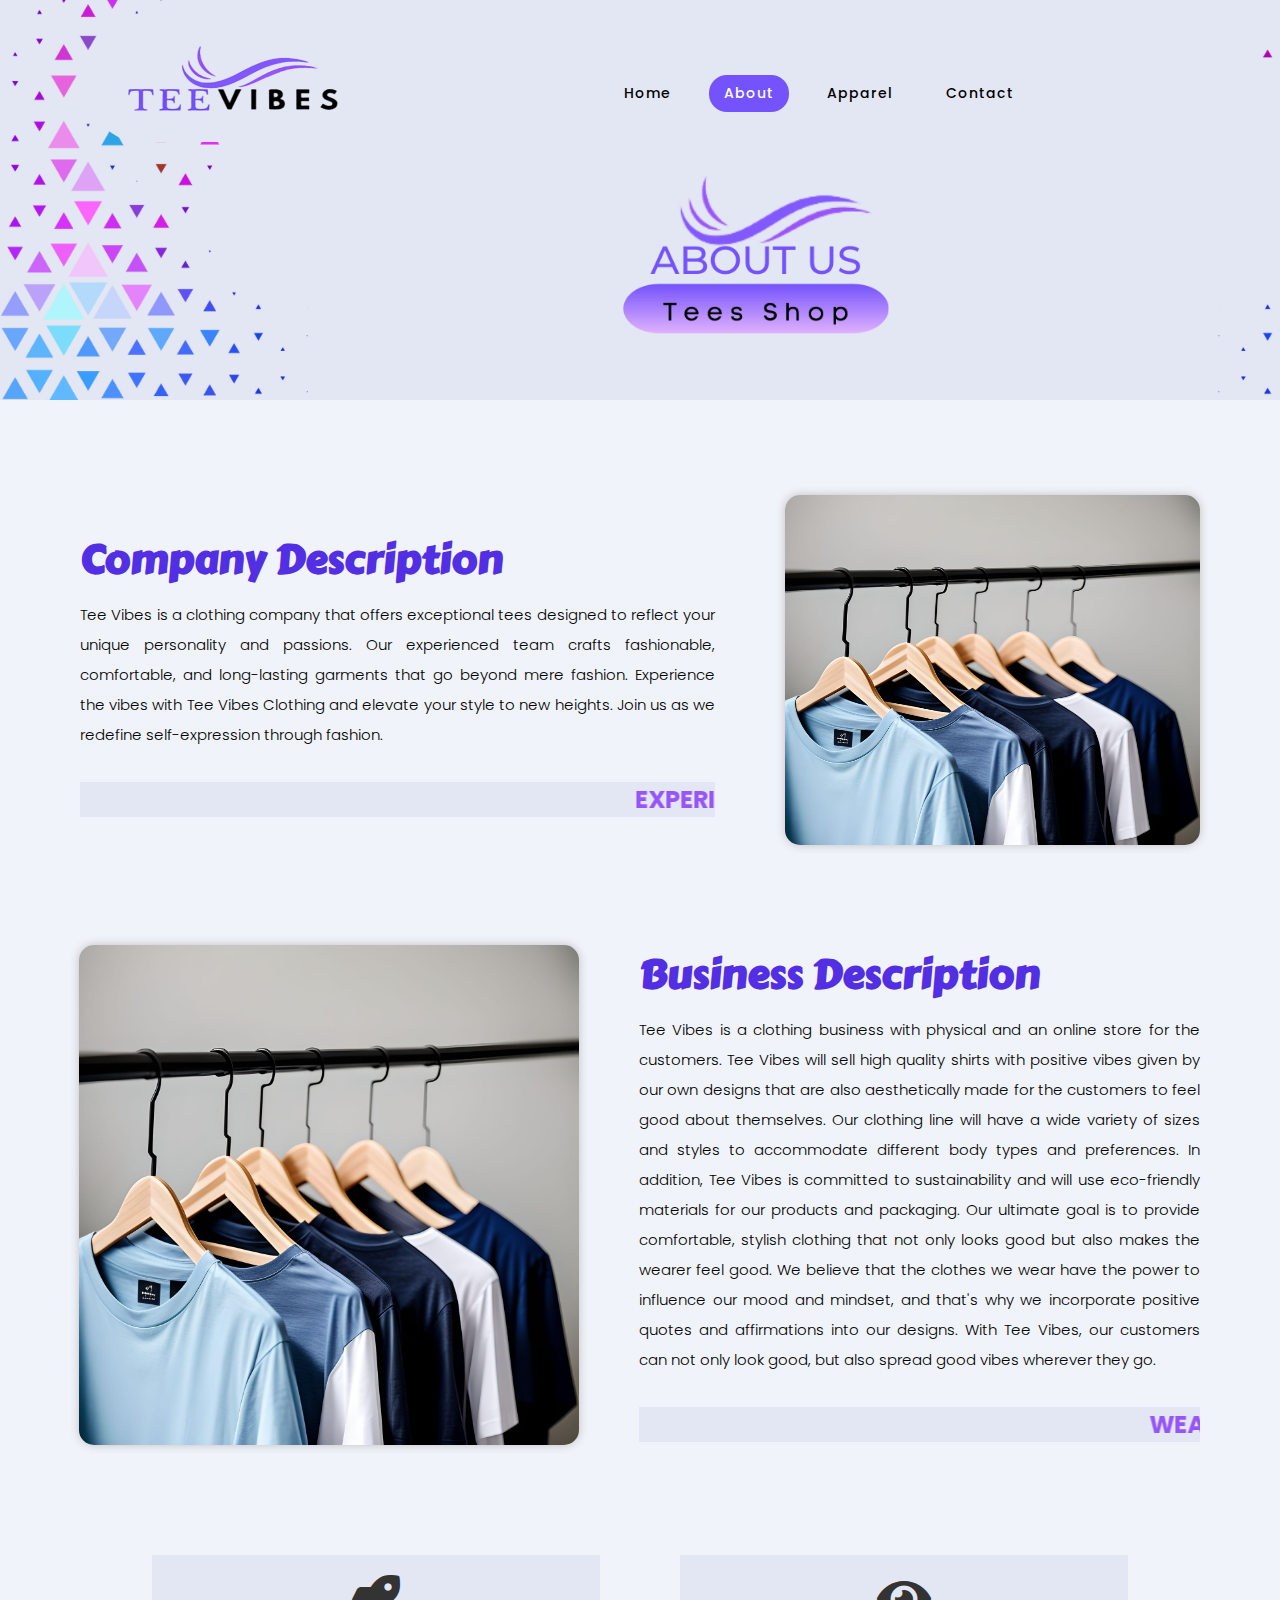
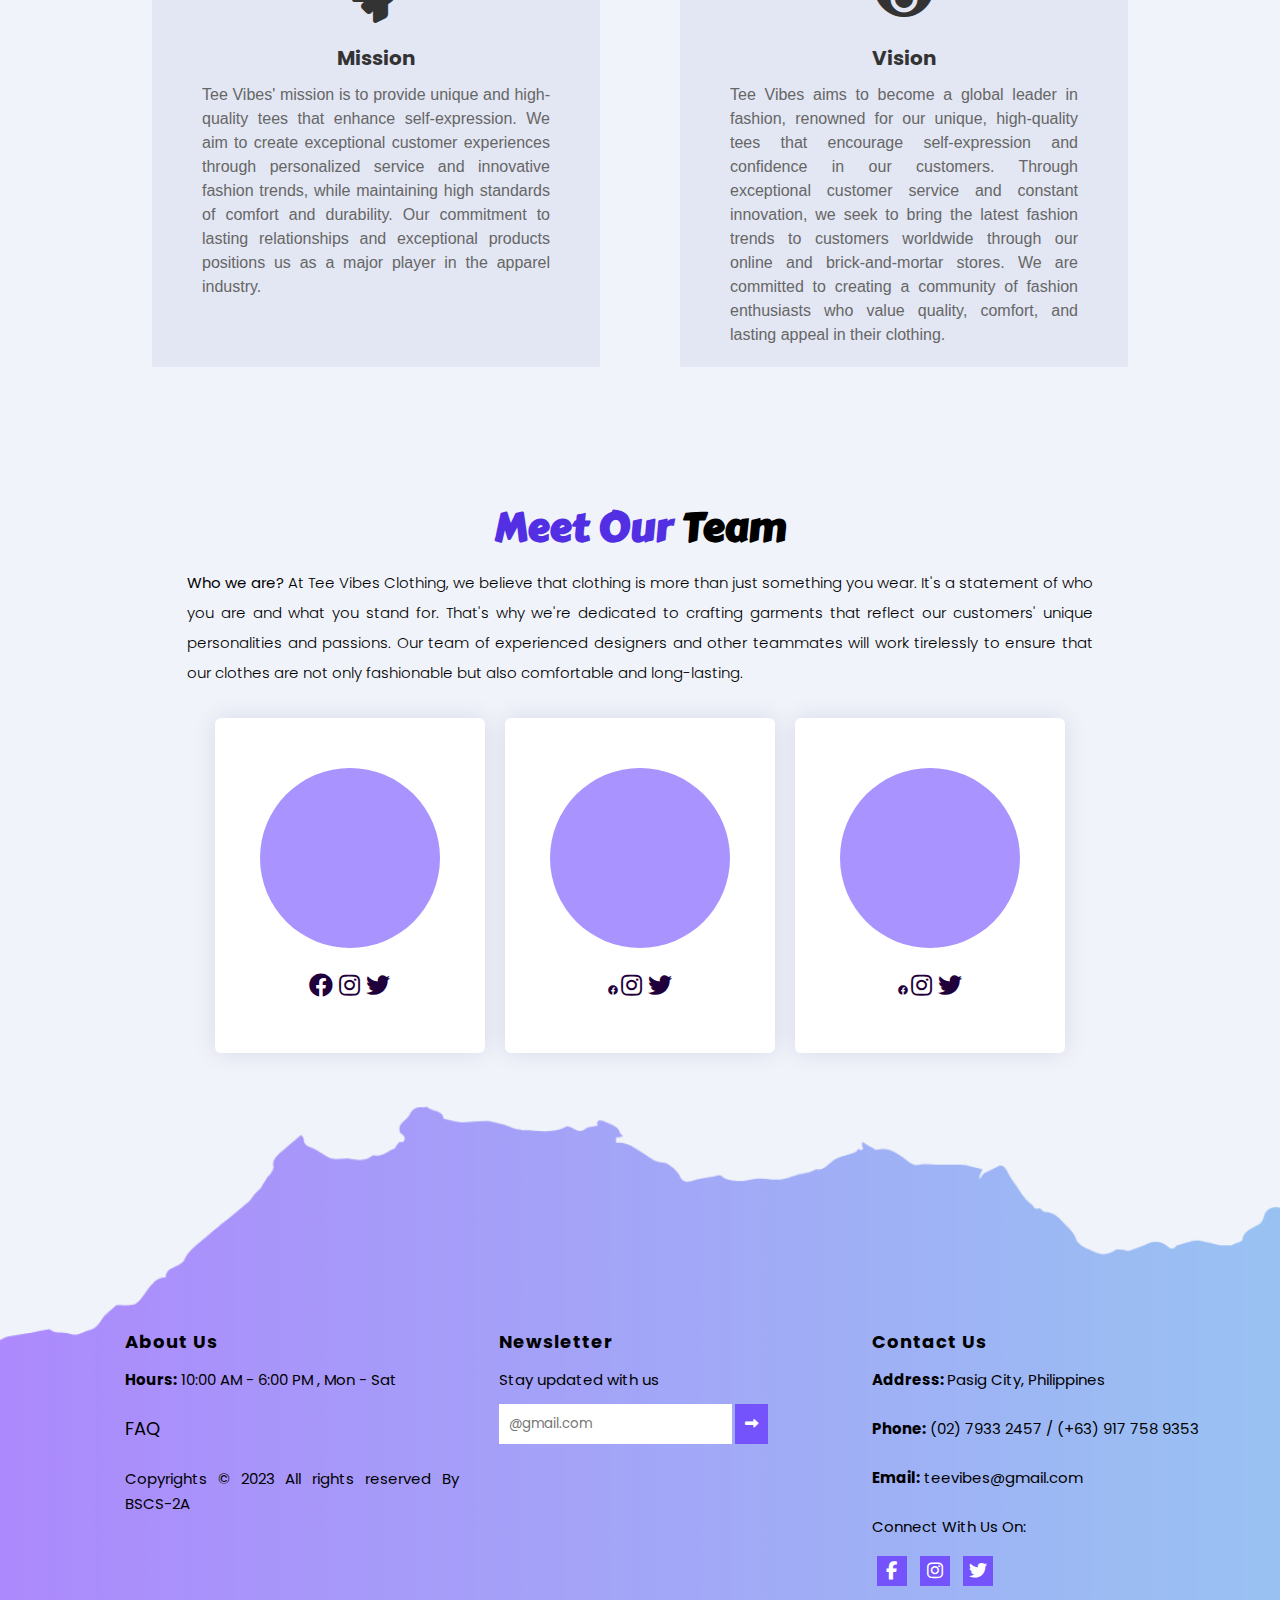
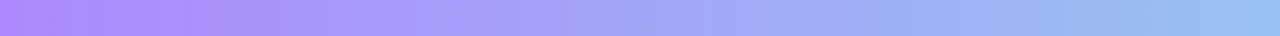
==== commit 93691ea1: "Update about.html" ====
--- a/about.html
+++ b/about.html
@@ -34,7 +34,7 @@
               </div>
               <div class="nav_icons">
                 <li><a href="./cart.html" class="fas fa-shopping-cart" style="font-size: 2em;"></a></li>
-                <li><a href="./Startup.html" class="fas fa-sign-out" style="font-weight: bolder;"> Log Out</a></li>
+<!--                 <li><a href="./Startup.html" class="fas fa-sign-out" style="font-weight: bolder;"> Log Out</a></li> -->
               </div>
             </ul>   
             <!-- Navigation Menu End -->
@@ -220,4 +220,4 @@
 
           <script src="./js/script.js"></script>   
         </body>
-        </html>+        </html>
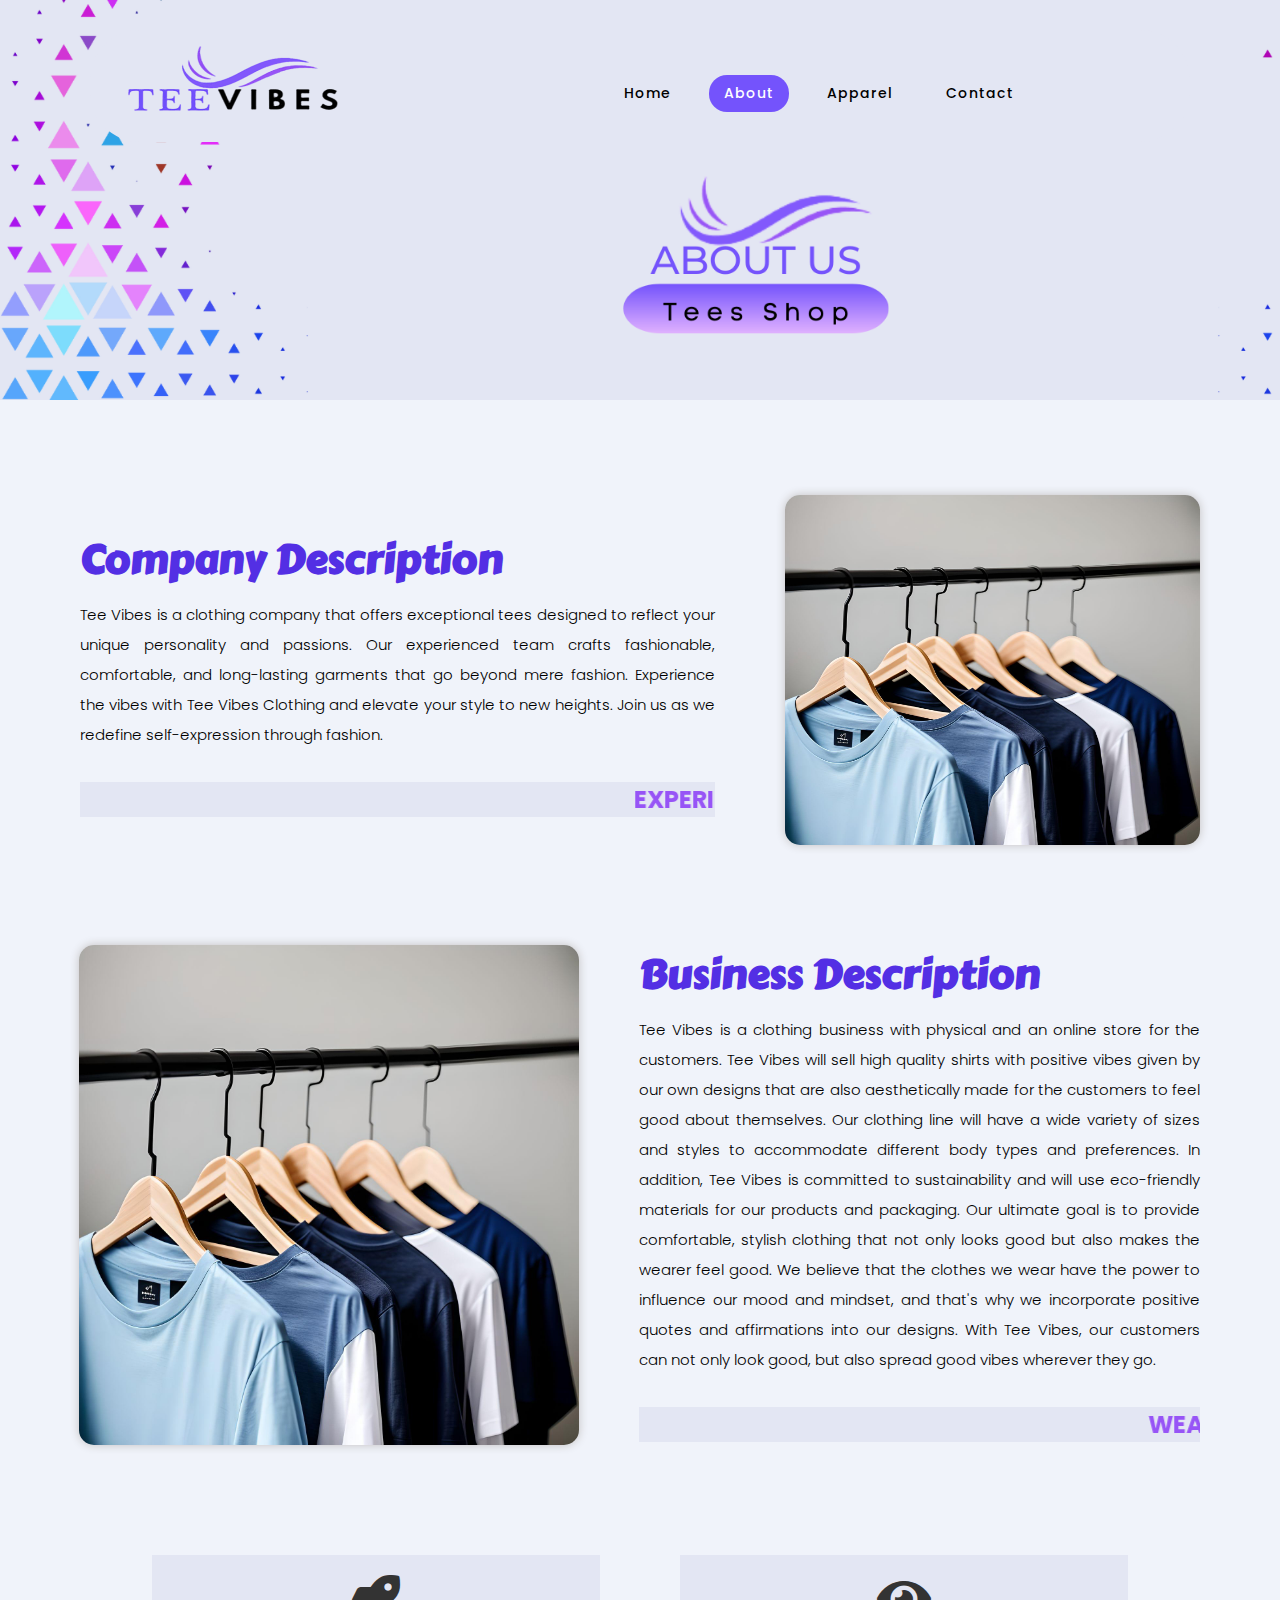
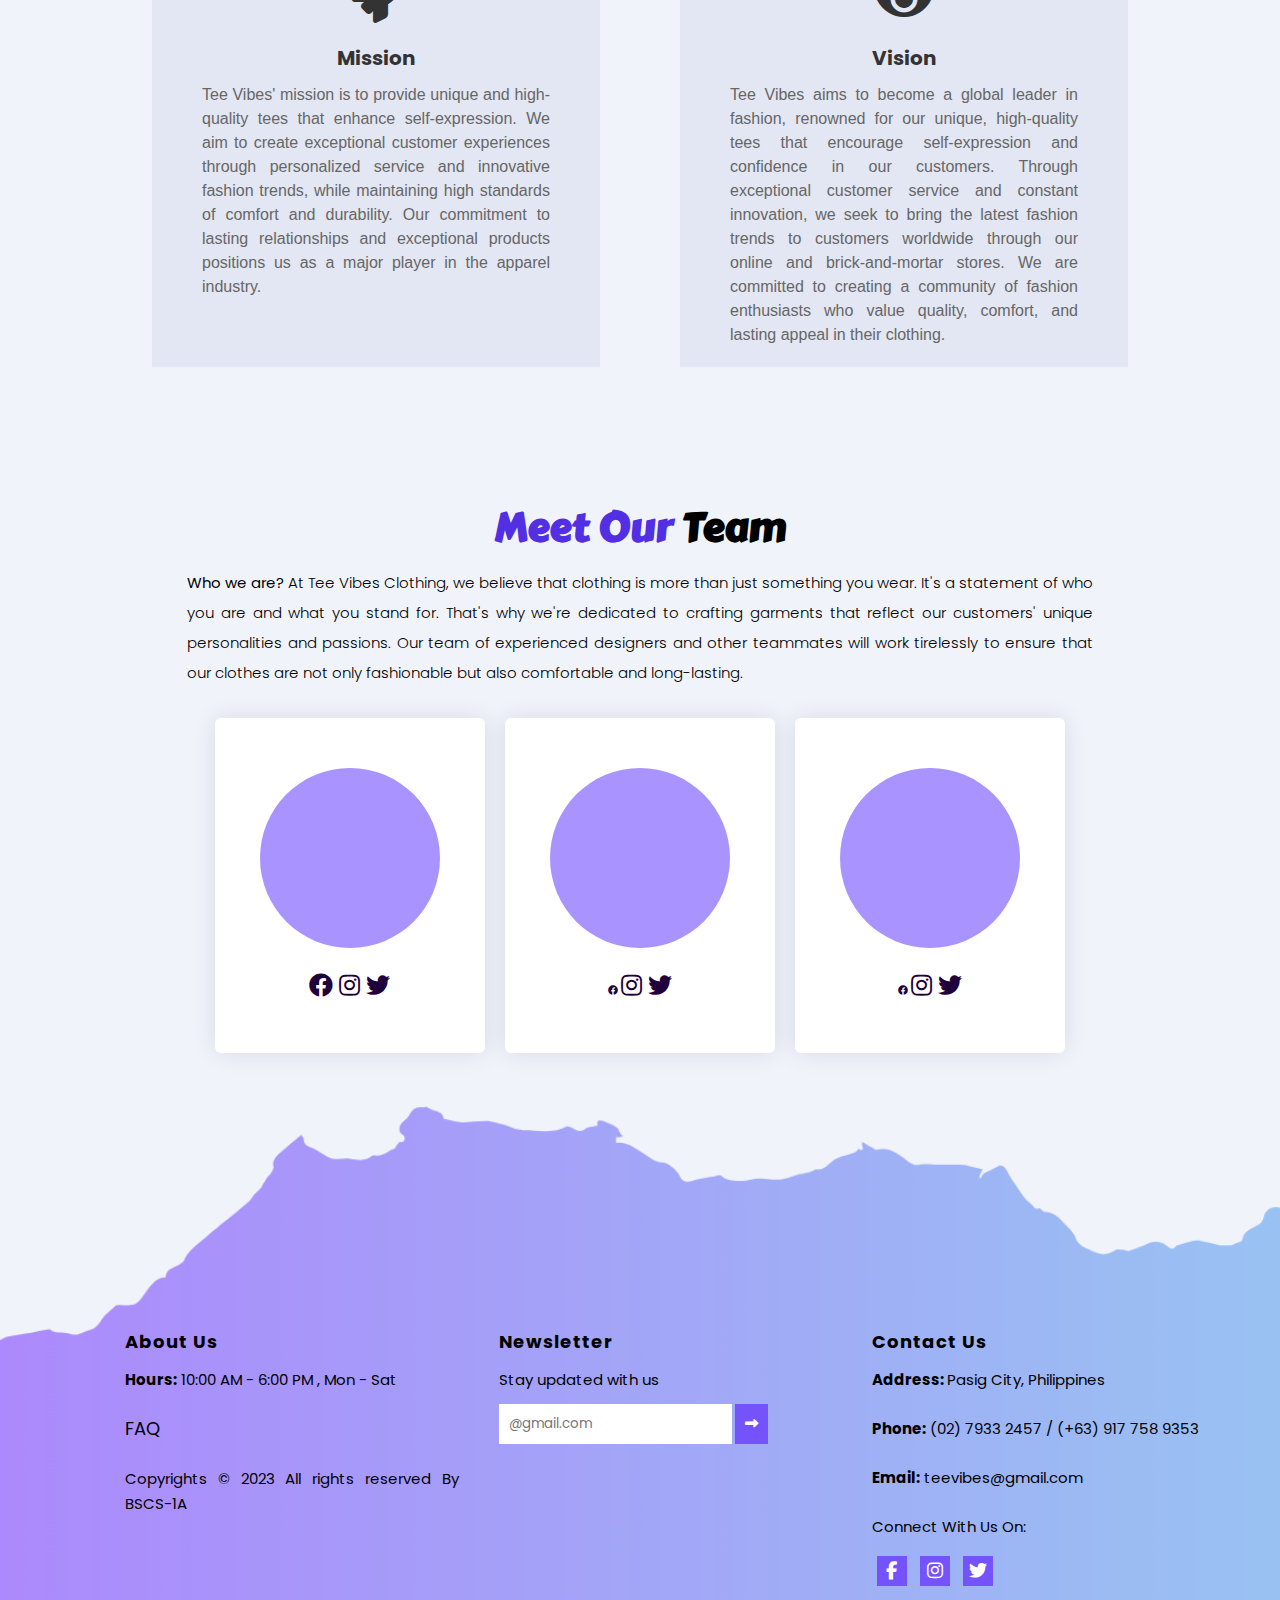
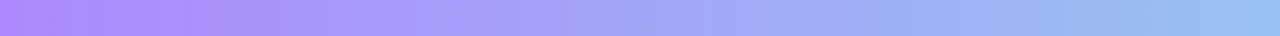
==== commit 2a959f44: "Update about.html" ====
--- a/about.html
+++ b/about.html
@@ -188,7 +188,7 @@
                 <h3>About Us</h3>
                 <p><strong>Hours:</strong> 10:00 AM - 6:00 PM , Mon - Sat</p>
                 <p><a href="./FAQ.html">FAQ</a></p>
-                <p>Copyrights &copy; 2023 All rights reserved By BSCS-2A</p>
+                <p>Copyrights &copy; 2023 All rights reserved By BSCS-1A</p>
               </div>
               
               <div class="footer-box">
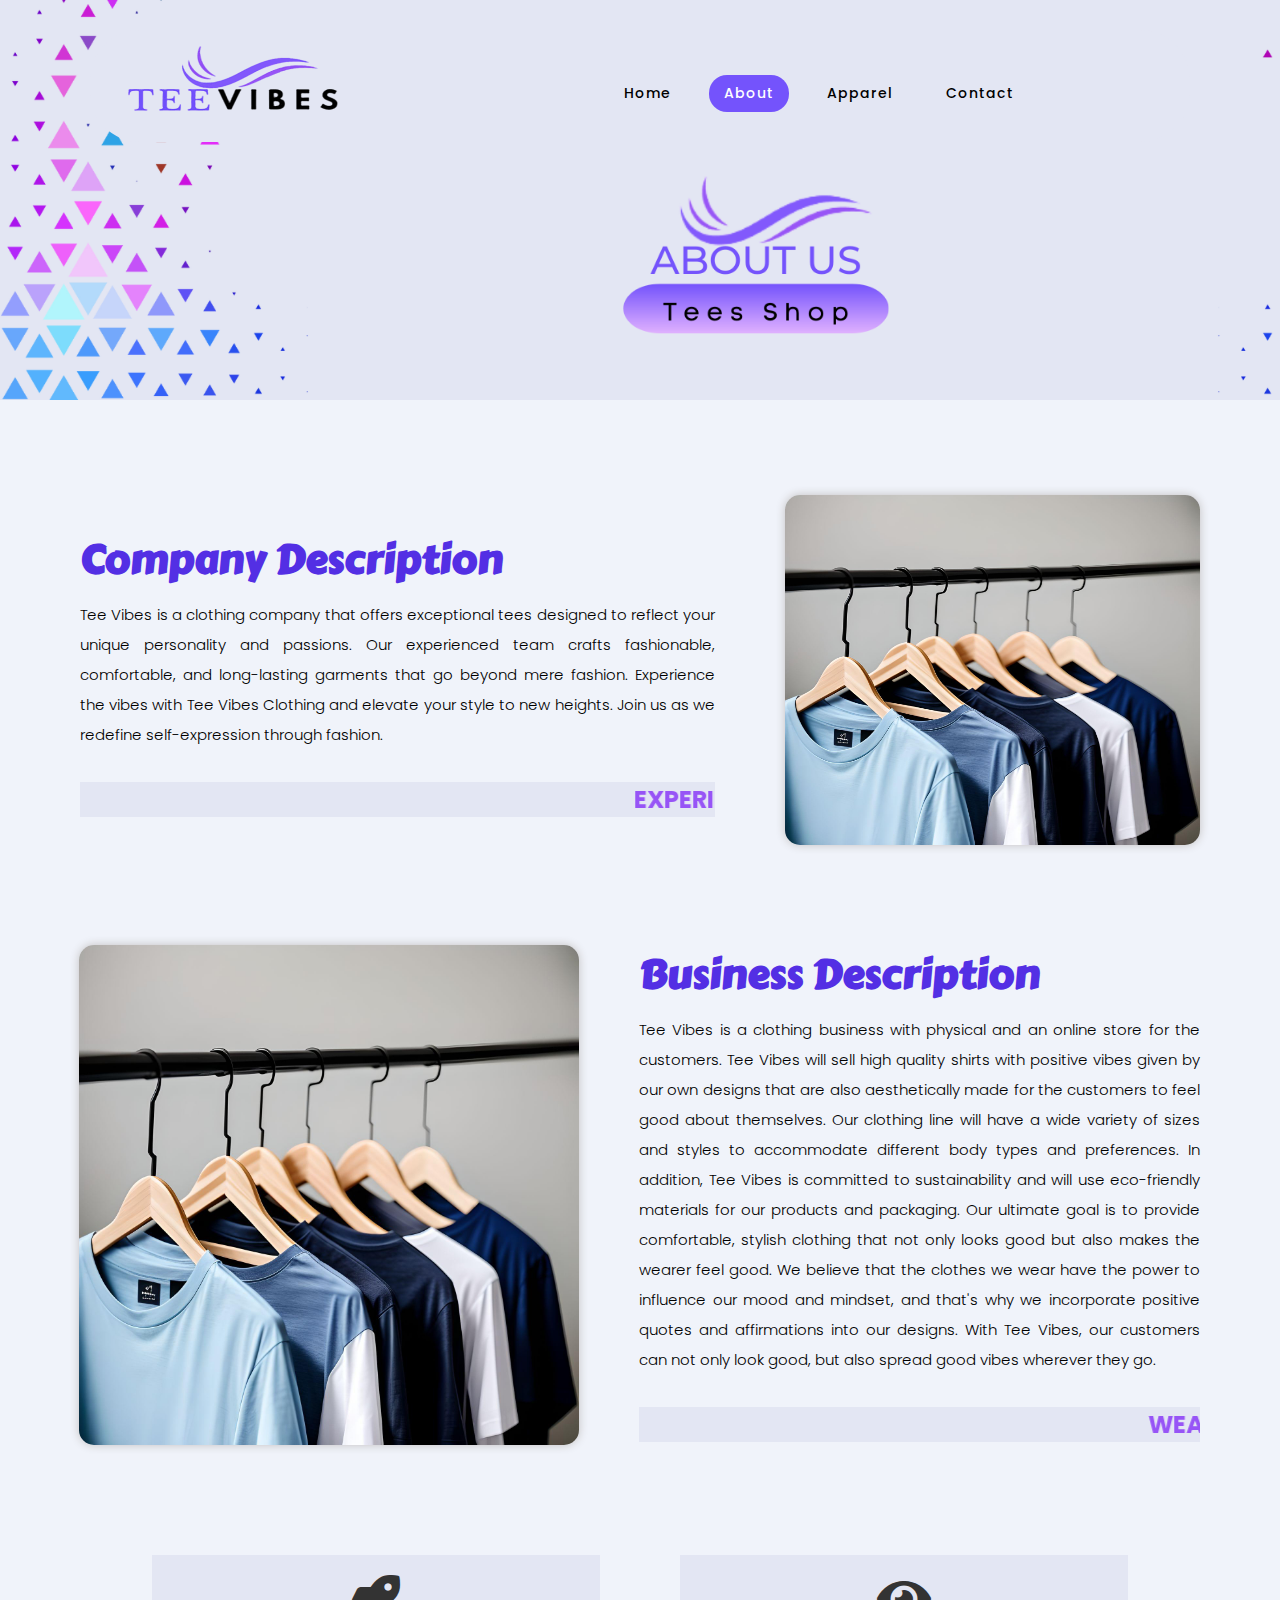
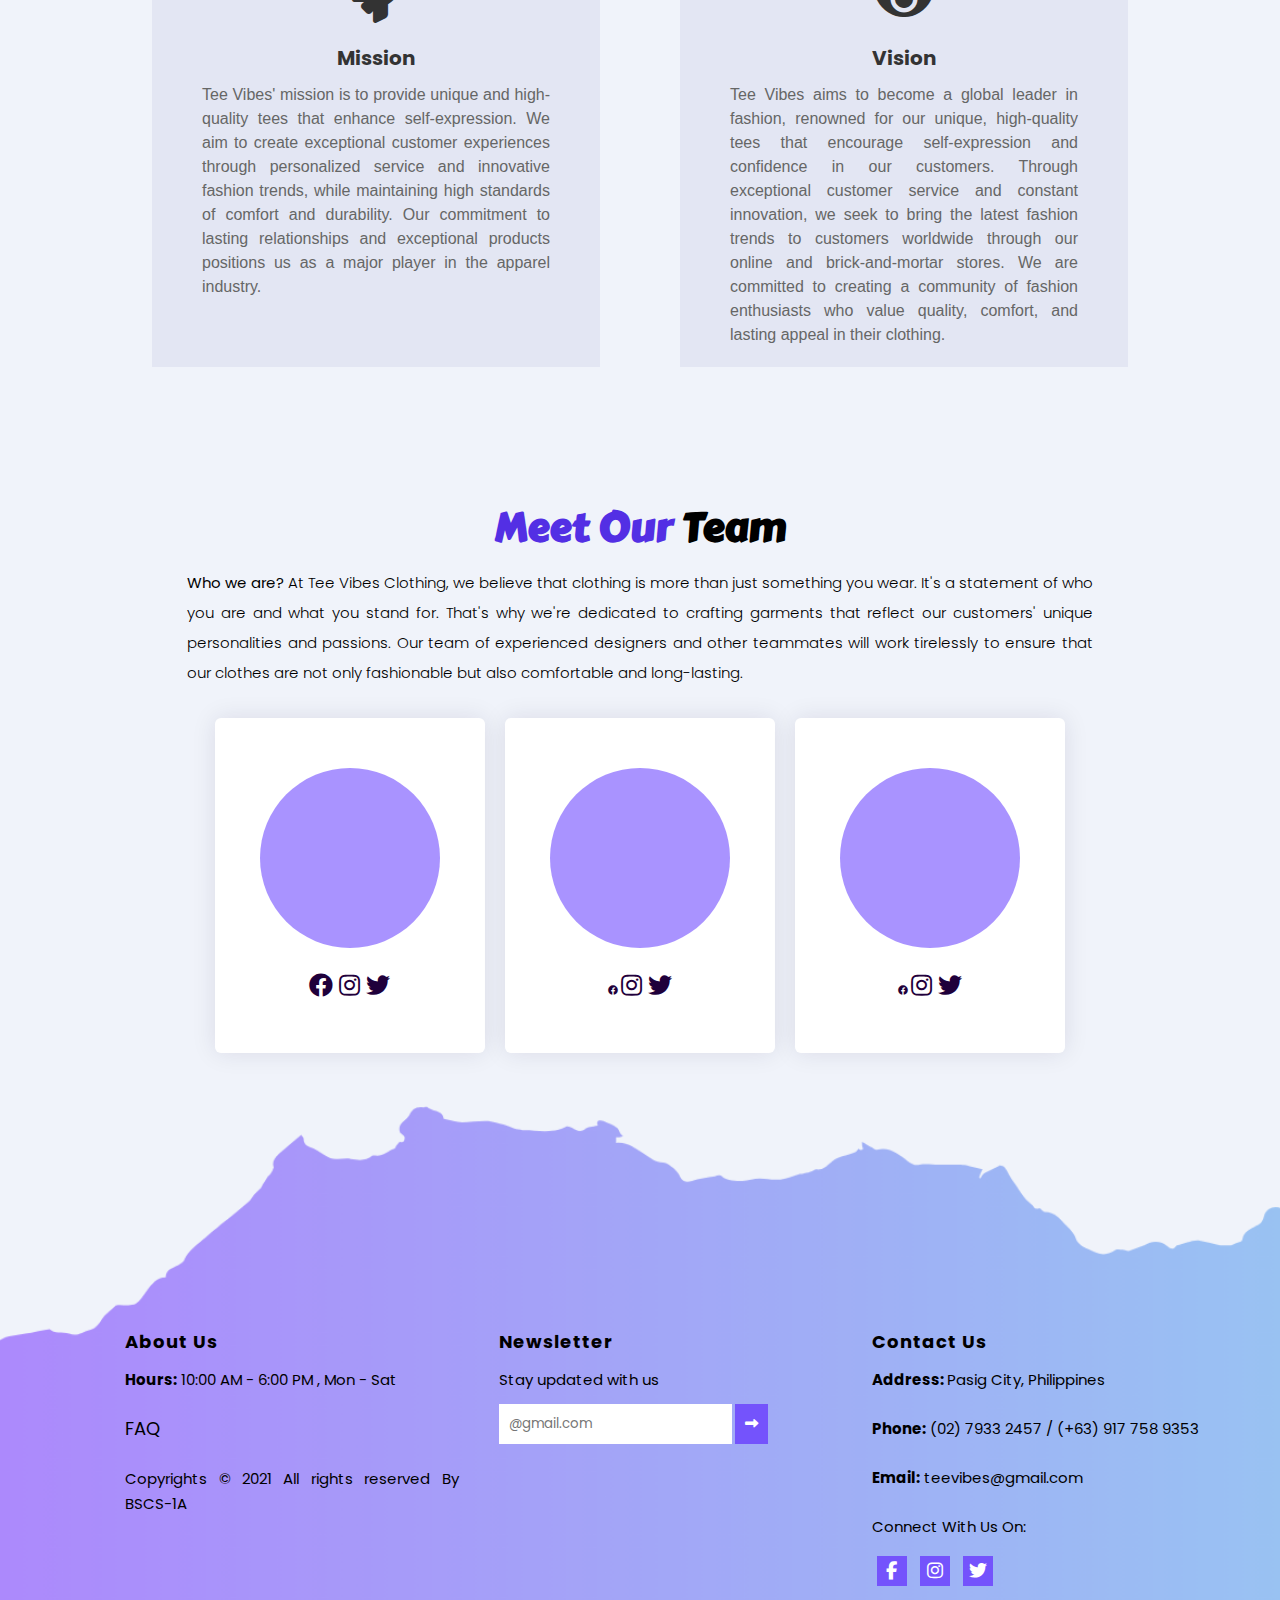
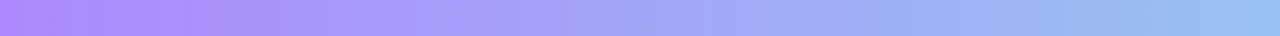
==== commit e0fb4845: "Update about.html" ====
--- a/about.html
+++ b/about.html
@@ -188,7 +188,7 @@
                 <h3>About Us</h3>
                 <p><strong>Hours:</strong> 10:00 AM - 6:00 PM , Mon - Sat</p>
                 <p><a href="./FAQ.html">FAQ</a></p>
-                <p>Copyrights &copy; 2023 All rights reserved By BSCS-1A</p>
+                <p>Copyrights &copy; 2021 All rights reserved By BSCS-1A</p>
               </div>
               
               <div class="footer-box">
